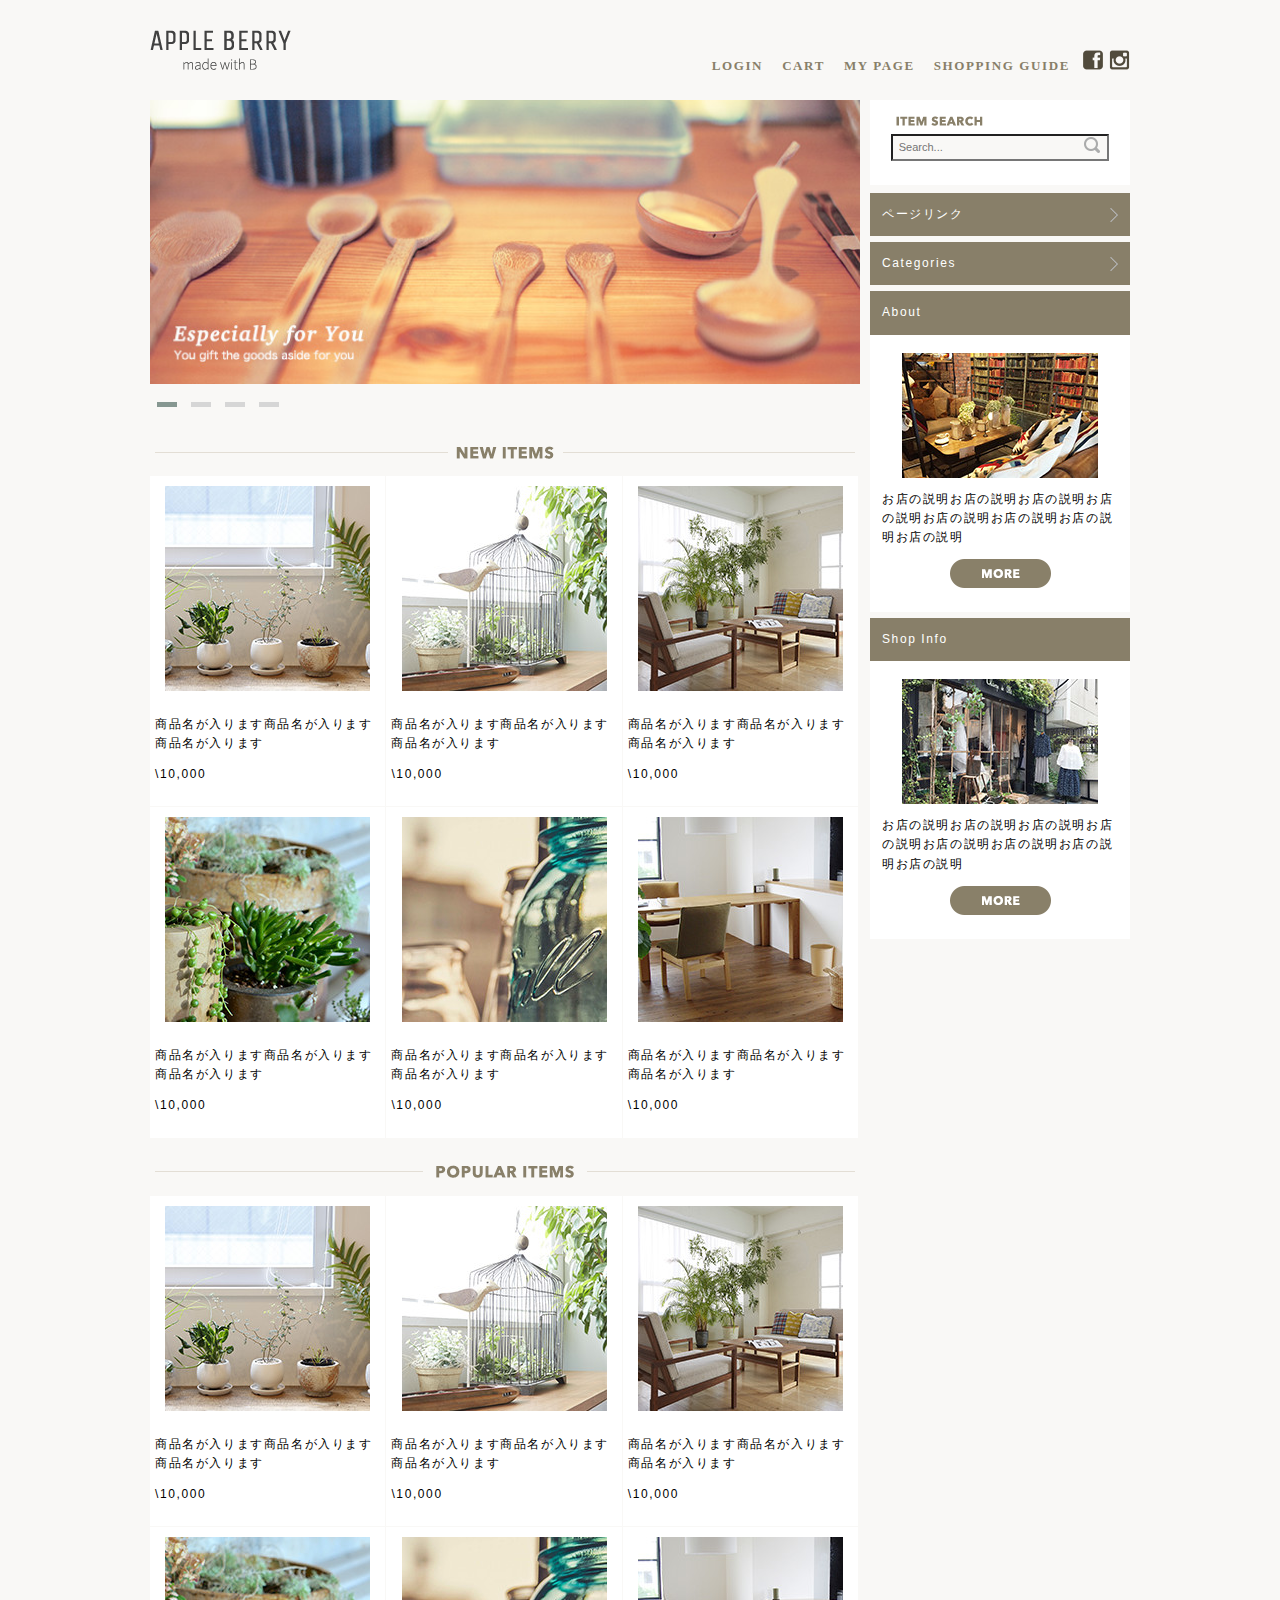
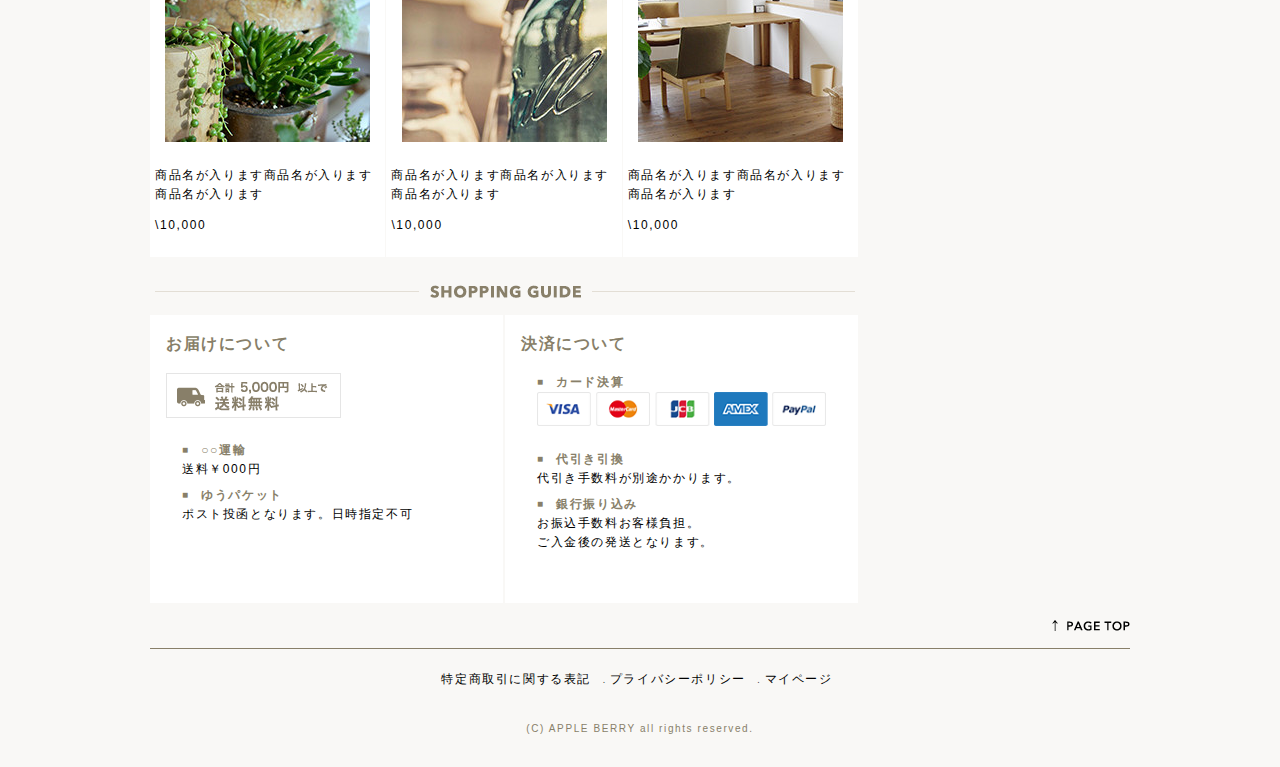
==== index.html @ 8eba0c6f "first commit" ====
<!DOCTYPE html>
<html lang="ja">

<!------------------------------------------------------------------------------------------------------------
	head
-------------------------------------------------------------------------------------------------------------->   
<head>
  <!-- Basic Page Needs
  –––––––––––––––––––––––––––––––––––––––––––––––––– -->
  <meta charset="utf-8">
  <title>Apple Berry</title>
  <meta name="description" content="">
  <meta name="author" content="ナチュラル雑貨のお店 Apple Berry">

  <!-- Mobile Specific Metas
  –––––––––––––––––––––––––––––––––––––––––––––––––– -->
  <meta name="viewport" content="width=device-width, initial-scale=1">

  <!-- CSS
  –––––––––––––––––––––––––––––––––––––––––––––––––– -->
  <link rel="stylesheet" href="stylesheets/css/normalize.css">
  <link rel="stylesheet" href="stylesheets/css/index.css">
 
  <!-- Favicon
  –––––––––––––––––––––––––––––––––––––––––––––––––– -->
  
  <!-- Owl Carousel CSS -->
  <link rel="stylesheet" href="dist/assets/owl.carousel.min.css">
  <link rel="stylesheet" href="dist/assets/owl.theme.default.min.css">
  <!-- jQuery -->
  <script type="text/javascript" src="https://ajax.googleapis.com/ajax/libs/jquery/1.10.2/jquery.min.js"></script>
  <script src="js/menutoggle.js"></script>
  <script src="js/listmenutoggle.js"></script>
  <!-- Owl Carousel JS -->
  <script src="dist/owl.carousel.min.js"></script>
  
  <!-- Owl Carouselを動作させるために追加 -->
  <script src="js/carousel.js"></script>
</head>


<!------------------------------------------------------------------------------------------------------------
	body
-------------------------------------------------------------------------------------------------------------->
<body>
    <div id ="wrapper">
      <!------------------------------------------------------------------------------------------------------------
    	header
      -------------------------------------------------------------------------------------------------------------->
      <header>
        <div class="wraphead">
            <img src="images/top/logo.png">
            <div class = "link">
                <a href=""><img src="images/top/facebook.png"></a>
                <a href=""><img src="images/top/insta.png"></a>
                <img class="menuimg" src="images/top_sp/menu_icon.png">
                
            </div>
            <div class="menu_block">
              <ul><a href="">
                  <li><a href="">LOGIN</a></li>
                  <li><a href="">CART</a></li>
                  <li><a href="">MY PAGE</a></li>
                  <li><a href="">SHOPPING GUIDE</a></li>
              </ul>
            </div>
          </div>
      </header>
      
      <!------------------------------------------------------------------------------------------------------------
    	contents
      -------------------------------------------------------------------------------------------------------------->  
      <div class="contents">
          <div class = "container">
              <!------------------------------------------------------------------------------------------------------------
    	        adv-pic
              -------------------------------------------------------------------------------------------------------------->
              <div id = "adv-pic">
                  <div class="owl-carousel owl-theme">
                    <img src="images/top/ca_banner.jpg" />
                    <img src="images/top/ca_banner.jpg" />
                    <img src="images/top/ca_banner.jpg" />
                    <img src="images/top/ca_banner.jpg" />
                  </div>
              </div>
              <!------------------------------------------------------------------------------------------------------------
    	        main
              -------------------------------------------------------------------------------------------------------------->
              <main>
                  <!--New items-->
                  <div class="main_newitems">
                      <img class="pc" src="images/top/title_newitems.png">
                      <img class="sp" src="images/top_sp/title_new_item.png">
                      <div class="itembox">
                          <img src="images/top/item_01.jpg">
                          <p>商品名が入ります商品名が入ります商品名が入ります</p>
                          <p>\10,000</p>
                      </div>
                      <div class="itembox">
                          <img src="images/top/item_02.jpg">
                          <p>商品名が入ります商品名が入ります商品名が入ります</p>
                          <p>\10,000</p>
                      </div>
                      <div class="itembox">
                          <img src="images/top/item_03.jpg">
                          <p>商品名が入ります商品名が入ります商品名が入ります</p>
                          <p>\10,000</p>
                      </div>
                      <div class="itembox">
                          <img src="images/top/item_04.jpg">
                          <p>商品名が入ります商品名が入ります商品名が入ります</p>
                          <p>\10,000</p>
                      </div>
                      <div class="itembox">
                          <img src="images/top/item_05.jpg">
                          <p>商品名が入ります商品名が入ります商品名が入ります</p>
                          <p>\10,000</p>
                      </div>
                      <div class="itembox">
                          <img src="images/top/item_06.jpg">
                          <p>商品名が入ります商品名が入ります商品名が入ります</p>
                          <p>\10,000</p>
                      </div>
                  </div>
                  
                  <!--Popular items-->
                  <div class="main_popitems">
                      <img class="pc" src="images/top/title_popular.png" />
                      <img class="sp" src="images/top_sp/title_popular.png">
                      <div class="itembox">
                          <img src="images/top/item_01.jpg">
                          <p>商品名が入ります商品名が入ります商品名が入ります</p>
                          <p>\10,000</p>
                      </div>
                      <div class="itembox">
                          <img src="images/top/item_02.jpg">
                          <p>商品名が入ります商品名が入ります商品名が入ります</p>
                          <p>\10,000</p>
                      </div>
                      <div class="itembox">
                          <img src="images/top/item_03.jpg">
                          <p>商品名が入ります商品名が入ります商品名が入ります</p>
                          <p>\10,000</p>
                      </div>
                      <div class="itembox">
                          <img src="images/top/item_04.jpg">
                          <p>商品名が入ります商品名が入ります商品名が入ります</p>
                          <p>\10,000</p>
                      </div>
                      <div class="itembox">
                          <img src="images/top/item_05.jpg">
                          <p>商品名が入ります商品名が入ります商品名が入ります</p>
                          <p>\10,000</p>
                      </div>
                      <div class="itembox">
                          <img src="images/top/item_06.jpg">
                          <p>商品名が入ります商品名が入ります商品名が入ります</p>
                          <p>\10,000</p>
                      </div>
                  </div>
                  
                  <!--shopping guide-->
                  <div class="sguide">
                      <img class="pc" src="images/top/title_guide.png" />
                      <img class="sp" src="images/top_sp/title_guide.png">
                      <div class="wrapperguidebox">
                        <div class="guidebox">
                            <h3>お届けについて</h3>
                            <img src="images/top/otodoke_banner.png"/>
                            <dl>
                              <dt>○○運輸</dt>
                              <dd>送料￥000円</dd>
                              <dt>ゆうパケット</dt>
                              <dd>ポスト投函となります。日時指定不可</dd>
                            </dl>
                        </div>
                        <div class="guidebox">
                          <h3>決済について</h3>
                          <dl>
                            <dt>カード決算</dt>
                            <dd><img src="images/top/cards.png"/></dd>
                            <dt>代引き引換</dt>
                            <dd>代引き手数料が別途かかります。</dd>
                            <dt>銀行振り込み</dt>
                            <dd>お振込手数料お客様負担。<br />ご入金後の発送となります。</dd>
                          </dl>
                        </div>
                      </div>
                  </div>
              </main>
          </div>
        　<!------------------------------------------------------------------------------------------------------------
    	    sub menu
        　-------------------------------------------------------------------------------------------------------------->
          <div id = "sidebar">
              <div class="searchwin">
                  <div class="blockimg">
                    <img src="images/top/itemserch.png">
                  </div>
                  <form action="#" method="post" name="search_engines">
                    <dl>
                      <dt><input type="search" id="itemsearch" placeholder="Search..." value="" name="itemsearch"></dt>
                      <dd><input type="image" src="images/top/search_icon.png"></dd>
                    </dl>
                  </form>  
              </div>
              <div class="sidemenu">
                <ul>
                  <li><a href="">ページリンク<img src="images/top/next_icon_gray.png"/></a></li>
                  <li>
                      <a id="submenu">Categories<img class ="button" src="images/top/next_icon_gray.png"/></a>
                      <ul id="innermenu">
                          <li><a href="#demo01">カテゴリー名<img src="images/top/next_icon_white.png"/></a></li>
                          <li><a href="#demo02">カテゴリー名<img src="images/top/next_icon_white.png"/></a></li>
                          <li><a href="#demo03">カテゴリー名<img src="images/top/next_icon_white.png"/></a></li>
                          <li><a href="#demo04">カテゴリー名<img src="images/top/next_icon_white.png"/></a></li>
                          <li><a href="#demo05">カテゴリー名<img src="images/top/next_icon_white.png"/></a></li>
                      </ul>
                  </li>
                </ul>
              </div>
              <div class="about">
                  <p class="menu">About</p>
                  <div class="wrap1">
                    <img class = "shopimg" src="images/top/about_img.jpg">
                    <p class="explain">お店の説明お店の説明お店の説明お店の説明お店の説明お店の説明お店の説明お店の説明</p>
                    <a href=""><img src="images/top/more_btn.png"></a>
                  </div>
              </div>
              <div class="info">
                  <p class="menu">Shop Info</p>
                  <div class="wrap1">
                    <img class = "shopimg" src="images/top/shopinfo_img.jpg">
                    <p class="explain">お店の説明お店の説明お店の説明お店の説明お店の説明お店の説明お店の説明お店の説明</p>
                    <a href=""><img src="images/top/more_btn.png"></a>
                  </div>
              </div>
          </div>
      </div>
      
      <!------------------------------------------------------------------------------------------------------------
    	footer
      -------------------------------------------------------------------------------------------------------------->
      <footer>
          <div class="linktotop">
            <a href=""><img src="images/top/pagetop.png"></a>
          </div>
          <div class="footerlist">
            <ul>
              <li><a href="">特定商取引に関する表記</a></li>
              <li><a href="">プライバシーポリシー</a></li>
              <li><a href="">マイページ</a></li>
            </ul>
          </div>
          <div class="copyright"> (C) APPLE BERRY all rights reserved.</div>
      </footer>
    </div>
</body>
</html>
---- stylesheets/css/index.css ----
@charset "UTF-8";
/**********************************************************************************************************************************
レイアウト定義用SASS
ページ単位のCSS定義を行う
PC-First
**********************************************************************************************************************************/
/*--------------------------------------------------------------------------------------------------------------
エンコーディング定義
--------------------------------------------------------------------------------------------------------------*/
/*--------------------------------------------------------------------------------------------------------------
システム共通定義インクルード
--------------------------------------------------------------------------------------------------------------*/
/* コンパスの基本機能を全部インポート */
/* リセット用CSSをインポート */
html, body, div, span, applet, object, iframe,
h1, h2, h3, h4, h5, h6, p, blockquote, pre,
a, abbr, acronym, address, big, cite, code,
del, dfn, em, img, ins, kbd, q, s, samp,
small, strike, strong, sub, sup, tt, var,
b, u, i, center,
dl, dt, dd, ol, ul, li,
fieldset, form, label, legend,
table, caption, tbody, tfoot, thead, tr, th, td,
article, aside, canvas, details, embed,
figure, figcaption, footer, header, hgroup,
menu, nav, output, ruby, section, summary,
time, mark, audio, video {
  margin: 0;
  padding: 0;
  border: 0;
  font: inherit;
  font-size: 100%;
  vertical-align: baseline; }

html {
  line-height: 1; }

ol, ul {
  list-style: none; }

table {
  border-collapse: collapse;
  border-spacing: 0; }

caption, th, td {
  text-align: left;
  font-weight: normal;
  vertical-align: middle; }

q, blockquote {
  quotes: none; }
  q:before, q:after, blockquote:before, blockquote:after {
    content: "";
    content: none; }

a img {
  border: none; }

article, aside, details, figcaption, figure, footer, header, hgroup, main, menu, nav, section, summary {
  display: block; }

/* 汎用定数 */
/**********************************************************************************************************************************
汎用定数定義SASS
	汎用的に使用される定数を定義したSASS

	注意事項：
		ここで定義されるものは削除してはいけない。
		本SASSは最初にインポートされる必要がある。
		ここで定義されている定数をオーバーライドすることで挙動を変更できる。

**********************************************************************************************************************************/
/*--------------------------------------------------------------------------------------------------------------
エンコーディング定義
--------------------------------------------------------------------------------------------------------------*/
/*--------------------------------------------------------------------------------------------------------------
定数定義
--------------------------------------------------------------------------------------------------------------*/
/*----------------------------------------------------------------------------------------------------------
メディア定義
----------------------------------------------------------------------------------------------------------*/
/*----------------------------------------------------------------------------------------------------------
カラー定義
----------------------------------------------------------------------------------------------------------*/
/*----------------------------------------------------------------------------------------------------------
フォント定義
----------------------------------------------------------------------------------------------------------*/
/*--------------------------------------------------------------------------------------------------------------
BASE定義
--------------------------------------------------------------------------------------------------------------*/
html {
  font-size: 62.5%;
  background-color: #f9f8f6; }

body {
  color: #000000;
  font-size: 1.6rem;
  font-family: "ヒラギノ角ゴ ProN W6", Hiragino Kaku Gothic Pro, sans-serif;
  line-height: 1.6;
  letter-spacing: 0.1em;
  background-color: #f9f8f6; }
  body #wrapper {
    max-width: 980px;
    margin: 0px auto; }

a {
  text-decoration: none;
  color: #000000; }

img {
  max-width: 100%;
  height: auto; }

@media screen and (max-width: 680px) {
  body #wrapper {
    max-width: 680px;
    margin: 0px auto; } }
/*--------------------------------------------------------------------------------------------------------------
関数定義
--------------------------------------------------------------------------------------------------------------*/
/*floatのクリア*/
/*センター配置*/
.pc {
  display: block !important;
  margin: 0 auto; }

.sp {
  display: none !important; }

@media screen and (max-width: 680px) {
  .pc {
    display: none !important; }

  .sp {
    display: block !important;
    margin: 0 auto; } }
p.btn {
  background-color: #887f69;
  padding: 0.5em 2em; }
  p.btn a {
    color: white;
    font-weight: bold;
    font-size: 1.4rem; }

.pankuzu {
  background-color: #e2ddd4;
  margin-bottom: 10px;
  padding: 0.3em 2em;
  -webkit-border-radius: 5px;
  -moz-border-radius: 5px;
  border-radius: 5px; }
  .pankuzu ul li {
    float: left; }
    .pankuzu ul li a {
      font-size: 1.1rem;
      color: #887f69; }
    .pankuzu ul li:not(:nth-child(1)):before {
      content: "/　";
      font-size: 1.1rem;
      color: #887f69; }
    .pankuzu ul li:nth-child(1) {
      list-style-image: url(../../images/list/home_icon.png); }
  .pankuzu ul:after {
    content: '';
    display: block;
    clear: both; }

table {
  border: 1px solid #e2ddd4;
  font-size: 1.2rem;
  font-weight: bold;
  color: #887f69;
  width: 100%; }
  table tr td {
    text-align: center;
    padding: 1em 0;
    border: 1px solid #e2ddd4; }
  table tr th {
    text-align: center;
    background-color: #edebe6;
    padding: 1em 0;
    border: 1px solid #e2ddd4; }

/* ヘッダー部共通レイアウト */
/* header
------------------------------------------------------------*/
header {
  height: 40px;
  margin: 30px 0;
  background-color: #f9f8f6; }
  header .img {
    float: left; }
  header .menu_block {
    float: right;
    height: 100%; }
    header .menu_block ul {
      display: inline-block;
      vertical-align: -1.4em;
      color: #887f69;
      font-weight: bold; }
      header .menu_block ul li {
        display: inline-block; }
        header .menu_block ul li a {
          font-size: 1.3rem;
          font-family: 'arial black';
          color: #887f69;
          padding-right: 1em; }
  header .link {
    float: right; }
    header .link img {
      vertical-align: -1.4em; }
      header .link img.menuimg {
        display: none; }
  header:after {
    content: '';
    display: block;
    clear: both; }

@media screen and (max-width: 680px) {
  header .wraphead {
    text-align: center; }
    header .wraphead .menu_block {
      display: none;
      float: none;
      height: auto; }
      header .wraphead .menu_block ul {
        vertical-align: 0;
        z-index: 100;
        width: 180px;
        position: absolute;
        top: 110px;
        right: 1%;
        border: 1px solid #eee;
        background: #ffffff; }
        header .wraphead .menu_block ul li {
          display: block;
          text-align: left;
          padding-left: 1em; }
          header .wraphead .menu_block ul li a {
            padding-right: 0; }
    header .wraphead .link {
      float: none; }
      header .wraphead .link img {
        vertical-align: 0; }
        header .wraphead .link img.menuimg {
          display: inline;
          max-width: 20px;
          height: auto; } }
/* フッター部共通レイアウト */
/* footer
------------------------------------------------------------*/
footer {
  margin: 10px auto; }
  footer .linktotop {
    text-align: right;
    padding-bottom: 0.6em;
    border-bottom: solid 1px #887f69; }
  footer .footerlist {
    text-align: center;
    margin-top: 1.0em; }
    footer .footerlist ul {
      width: 100%; }
      footer .footerlist ul li {
        display: inline-block;
        padding-right: 0.5em;
        font-size: 1.2rem; }
        footer .footerlist ul li:not(:nth-child(1)):before {
          font-size: 0.2em;
          content: "●　"; }
  footer .copyright {
    text-align: center;
    margin: 3em 0;
    font-size: 1.0rem;
    color: #887f69; }

@media screen and (max-width: 680px) {
  footer .linktotop {
    text-align: center; } }
/* サイドバー共通レイアウト */
/* sidebar
------------------------------------------------------------*/
#sidebar {
  width: 260px;
  float: right; }
  #sidebar .searchwin {
    background-color: #ffffff;
    width: 100%;
    padding-top: 0.5em;
    padding-bottom: 1.5em;
    margin-bottom: 0.5em; }
    #sidebar .searchwin .blockimg {
      width: 80%;
      margin: 0 auto; }
    #sidebar .searchwin form {
      width: 100%; }
      #sidebar .searchwin form dl {
        position: relative; }
        #sidebar .searchwin form dl dt input {
          display: block;
          width: 80%;
          background-color: #f9f8f6;
          margin: 0 auto;
          font-size: 1.1rem;
          padding: 0.5em 0;
          padding-left: 0.5em; }
        #sidebar .searchwin form dl dd input {
          position: absolute;
          right: 30px;
          bottom: 8px; }
  #sidebar .sidemenu {
    margin-bottom: 0.4em; }
    #sidebar .sidemenu ul li a {
      display: block;
      margin-bottom: 0.5em;
      padding: 1em;
      background-color: #887f69;
      font-size: 1.2rem;
      color: #ffffff; }
      #sidebar .sidemenu ul li a.menu1 {
        margin-bottom: 0; }
      #sidebar .sidemenu ul li a img {
        float: right;
        padding-top: 0.25em; }
    #sidebar .sidemenu ul li ul#innermenu {
      display: none; }
      #sidebar .sidemenu ul li ul#innermenu li a {
        color: #000000;
        background-color: #ffffff;
        display: block;
        margin-bottom: 0.5em;
        padding: 1em;
        margin-bottom: 1px; }
  #sidebar .about, #sidebar .info {
    background-color: #ffffff;
    font-size: 1.2rem;
    color: #ffffff;
    margin-bottom: 0.5em; }
    #sidebar .about .wrap1, #sidebar .info .wrap1 {
      display: block;
      margin-bottom: 0.5em;
      padding: 1em; }
      #sidebar .about .wrap1 img, #sidebar .info .wrap1 img {
        display: block;
        margin-left: auto;
        margin-right: auto; }
      #sidebar .about .wrap1 .explain, #sidebar .info .wrap1 .explain {
        margin: 1em 0;
        color: #000000; }
    #sidebar .about .menu, #sidebar .info .menu {
      display: block;
      margin-bottom: 0.5em;
      padding: 1em;
      background-color: #887f69; }
    #sidebar .about a img, #sidebar .info a img {
      margin-bottom: 1em; }

@media screen and (max-width: 680px) {
  #sidebar {
    width: 100%;
    float: none; }
    #sidebar .searchwin {
      margin-bottom: 1.5em; }
      #sidebar .searchwin form dl dd input {
        position: absolute;
        right: 50px;
        bottom: 8px; }
    #sidebar .about .wrap1 img.shopimg, #sidebar .info .wrap1 img.shopimg {
      padding-right: 0.8em;
      float: left; }
    #sidebar .about .wrap1 .explain, #sidebar .info .wrap1 .explain {
      margin: 0;
      margin-bottom: 0.5em; }
    #sidebar .about .wrap1:after, #sidebar .info .wrap1:after {
      content: '';
      display: block;
      clear: both; }
    #sidebar .info .wrap1 img.shopimg {
      padding-right: 0.8em;
      float: left; }
    #sidebar .info .wrap1 .explain {
      margin: 0;
      margin-bottom: 0.5em; }
    #sidebar .info .wrap1:after {
      content: '';
      display: block;
      clear: both; } }
/* ショッピングガイドレイアウト */
/* ショッピングガイド
------------------------------------------------------------*/
.sguide img {
  margin-bottom: 1.0em; }
.sguide .wrapperguidebox {
  height: 18em; }
  .sguide .wrapperguidebox .guidebox {
    height: 100%;
    float: left;
    border-right: #f9f8f6 solid 2px;
    background-color: #ffffff;
    width: 50%;
    text-align: left;
    padding: 1em; }
    .sguide .wrapperguidebox .guidebox h3 {
      color: #887f69;
      margin-bottom: 1em;
      font-weight: bold; }
    .sguide .wrapperguidebox .guidebox dl {
      padding: 0 1em; }
      .sguide .wrapperguidebox .guidebox dl dt {
        color: #887f69;
        font-size: 1.2rem;
        font-weight: bold; }
        .sguide .wrapperguidebox .guidebox dl dt:before {
          font-size: 1rem;
          content: "■　";
          position: relative;
          top: -0.1rem; }
      .sguide .wrapperguidebox .guidebox dl dd {
        font-size: 1.2rem;
        margin-bottom: 0.5em; }

@media screen and (max-width: 680px) {
  .sguide .wrapperguidebox {
    height: 100%; }
    .sguide .wrapperguidebox .guidebox {
      float: none;
      border-right: #f9f8f6 solid 0px;
      width: 100%;
      margin-bottom: 0.5em; } }
/* コンテンツ部骨組み */
/* contents
------------------------------------------------------------*/
.contents {
  margin: 10px auto; }
  .contents:after {
    content: '';
    display: block;
    clear: both; }
  .contents .container {
    float: left;
    width: 100%;
    margin-right: -300px;
    padding-right: 270px;
    /* main contents
    ------------------------------------------------------------*/ }
    .contents .container main {
      width: 100%;
      margin-right: 10px;
      text-align: center; }

@media screen and (max-width: 680px) {
  .contents {
    margin: 10px 10px; }
    .contents .container {
      margin-right: 0;
      padding-right: 0; } }
/* Google Font をインポート
@import url(//fonts.googleapis.com/css?family=Abel);*/
/*--------------------------------------------------------------------------------------------------------------
全適用定義
	プリンターを含む全てで適用される定義を記述。
--------------------------------------------------------------------------------------------------------------*/
*, *:before, *:after {
  box-sizing: border-box; }

/*----------------------------------------------------------------------------------------------------------
トップページ定義
----------------------------------------------------------------------------------------------------------*/
body #wrapper {
  /* header
  ------------------------------------------------------------*/
  /* contents
  ------------------------------------------------------------*/
  /* footer
  ------------------------------------------------------------*/ }
  body #wrapper .contents {
    /* sidebar
    ------------------------------------------------------------*/ }
    body #wrapper .contents .container {
      /* main contents
      ------------------------------------------------------------*/
      /* ショッピングガイド
      ------------------------------------------------------------*/ }
      body #wrapper .contents .container #adv-pic {
        margin: 0px auto; }
        body #wrapper .contents .container #adv-pic ul li {
          float: left;
          padding-right: 1em; }
        body #wrapper .contents .container #adv-pic ul:after {
          content: '';
          display: block;
          clear: both; }
        body #wrapper .contents .container #adv-pic .owl-dots {
          float: left;
          margin-top: 10px; }
          body #wrapper .contents .container #adv-pic .owl-dots span {
            width: 20px;
            height: 5px;
            border-radius: 0px; }
        body #wrapper .contents .container #adv-pic:after {
          content: '';
          display: block;
          clear: both; }
      body #wrapper .contents .container main {
        background-color: #f9f8f6; }
        body #wrapper .contents .container main .main_newitems, body #wrapper .contents .container main .main_popitems {
          margin: 1.6em 0; }
          body #wrapper .contents .container main .main_newitems img, body #wrapper .contents .container main .main_popitems img {
            margin-bottom: 1.0em; }
          body #wrapper .contents .container main .main_newitems .itembox, body #wrapper .contents .container main .main_popitems .itembox {
            float: left;
            width: 33.3%;
            background-color: #ffffff;
            border-right: #f9f8f6 solid 1px;
            border-bottom: #f9f8f6 solid 1px;
            padding: 10px 5px; }
            body #wrapper .contents .container main .main_newitems .itembox p, body #wrapper .contents .container main .main_popitems .itembox p {
              font-size: 1.2rem;
              text-align: left;
              padding-bottom: 1em; }
          body #wrapper .contents .container main .main_newitems:after, body #wrapper .contents .container main .main_popitems:after {
            content: '';
            display: block;
            clear: both; }

/*----------------------------------------------------------------------------------------------------------
その他の定義
----------------------------------------------------------------------------------------------------------*/
/*----------------------------------------------------------------------------------------------------------
Ratina専用定義
	画像や特殊文字を実装する場合にRatina用の設定を行う。
----------------------------------------------------------------------------------------------------------*/
/*--------------------------------------------------------------------------------------------------------------
スマートフォン専用定義
	注意事項：
		プリンター等のディスプレイ以外には適用されない。
--------------------------------------------------------------------------------------------------------------*/
@media screen and (max-width: 680px) {
  body #wrapper {
    /* header
    ------------------------------------------------------------*/
    /* contents
    ------------------------------------------------------------*/
    /* footer
    ------------------------------------------------------------*/ }
    body #wrapper .contents {
      /* sidebar
      ------------------------------------------------------------*/ }
      body #wrapper .contents .container {
        /* main contents
        ------------------------------------------------------------*/
        /* ショッピングガイド
        ------------------------------------------------------------*/ }
        body #wrapper .contents .container #adv-pic {
          margin: 10px auto; }
        body #wrapper .contents .container main .main_newitems .itembox, body #wrapper .contents .container main .main_popitems .itembox {
          width: 50%; }
        body #wrapper .contents .container main .main_popitems .itembox {
          width: 50%; }

  /*----------------------------------------------------------------------------------------------------------
  Ratina専用定義
  	画像や特殊文字を実装する場合にRatina用の設定を行う。
  ----------------------------------------------------------------------------------------------------------*/ }

/*# sourceMappingURL=index.css.map */
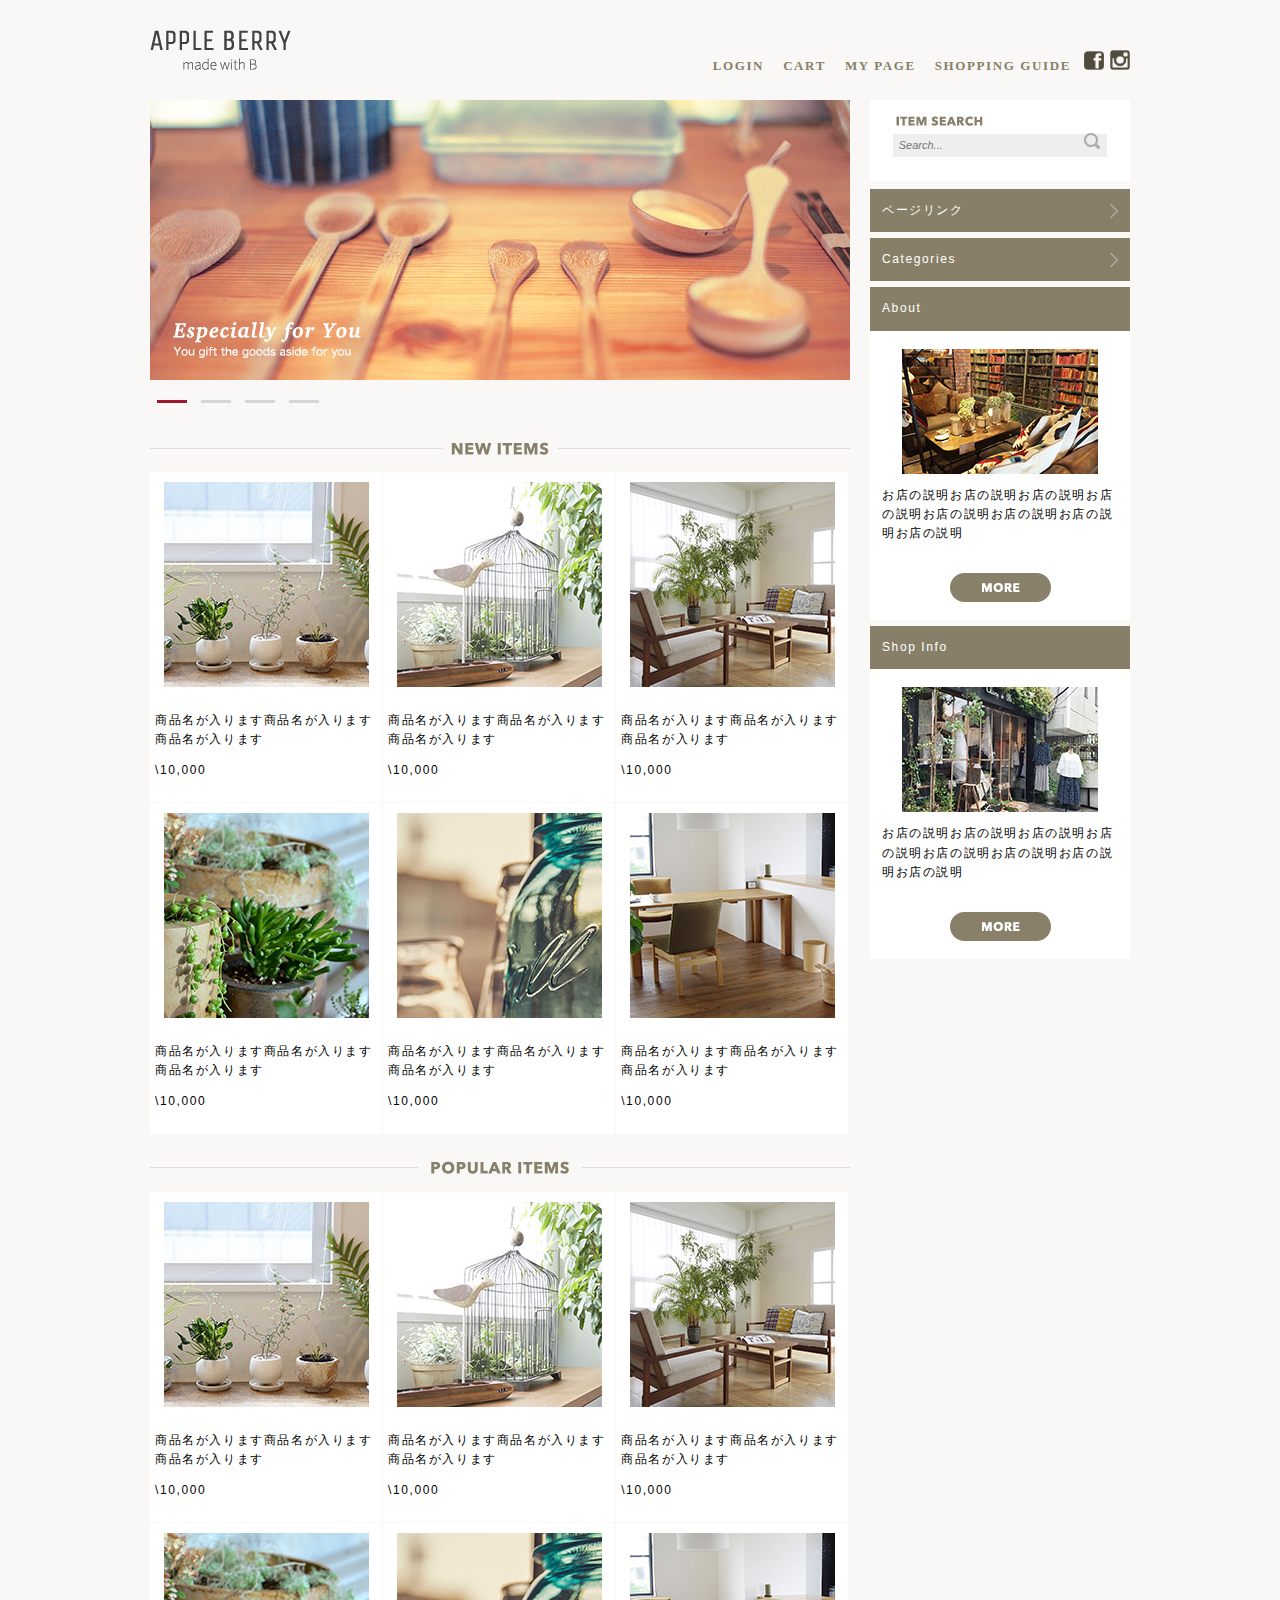
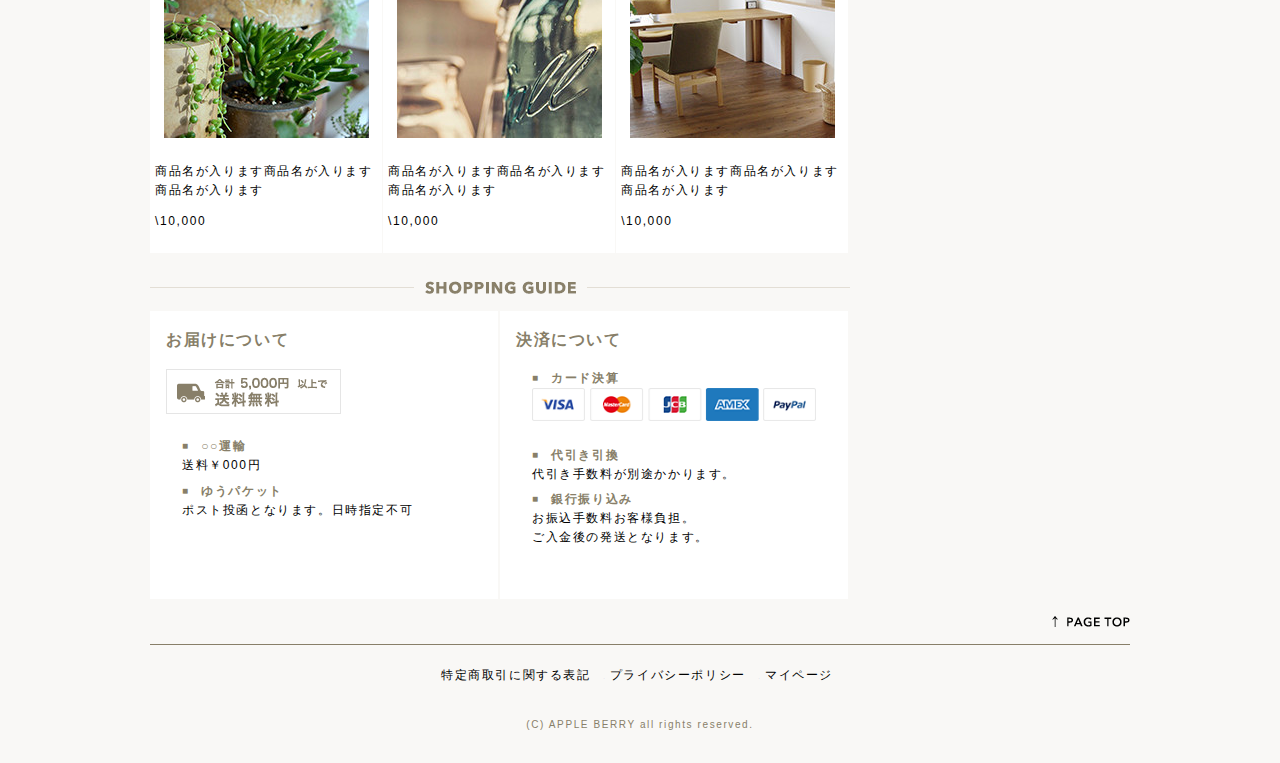
==== commit 776da954: "3td commit" ====
--- a/index.html
+++ b/index.html
@@ -49,15 +49,15 @@
       -------------------------------------------------------------------------------------------------------------->
       <header>
         <div class="wraphead">
-            <img src="images/top/logo.png">
+            <img src="images/top/logo.png" alt="">
             <div class = "link">
-                <a href=""><img src="images/top/facebook.png"></a>
-                <a href=""><img src="images/top/insta.png"></a>
-                <img class="menuimg" src="images/top_sp/menu_icon.png">
+                <a href=""><img src="images/top_sp/fb@2x.png" alt=""></a>
+                <a href=""><img src="images/top_sp/insta@2x.png" alt=""></a>
+                <img class="menuimg" src="images/top_sp/menu_icon@2x.png" alt=""> 
                 
             </div>
             <div class="menu_block">
-              <ul><a href="">
+              <ul>
                   <li><a href="">LOGIN</a></li>
                   <li><a href="">CART</a></li>
                   <li><a href="">MY PAGE</a></li>
@@ -77,10 +77,10 @@
               -------------------------------------------------------------------------------------------------------------->
               <div id = "adv-pic">
                   <div class="owl-carousel owl-theme">
-                    <img src="images/top/ca_banner.jpg" />
-                    <img src="images/top/ca_banner.jpg" />
-                    <img src="images/top/ca_banner.jpg" />
-                    <img src="images/top/ca_banner.jpg" />
+                    <img src="images/top/ca_banner.jpg"  alt=""/>
+                    <img src="images/top/ca_banner.jpg"  alt=""/>
+                    <img src="images/top/ca_banner.jpg"  alt=""/>
+                    <img src="images/top/ca_banner.jpg"  alt=""/>
                   </div>
               </div>
               <!------------------------------------------------------------------------------------------------------------
@@ -89,35 +89,35 @@
               <main>
                   <!--New items-->
                   <div class="main_newitems">
-                      <img class="pc" src="images/top/title_newitems.png">
-                      <img class="sp" src="images/top_sp/title_new_item.png">
-                      <div class="itembox">
-                          <img src="images/top/item_01.jpg">
-                          <p>商品名が入ります商品名が入ります商品名が入ります</p>
-                          <p>\10,000</p>
-                      </div>
-                      <div class="itembox">
-                          <img src="images/top/item_02.jpg">
-                          <p>商品名が入ります商品名が入ります商品名が入ります</p>
-                          <p>\10,000</p>
-                      </div>
-                      <div class="itembox">
-                          <img src="images/top/item_03.jpg">
-                          <p>商品名が入ります商品名が入ります商品名が入ります</p>
-                          <p>\10,000</p>
-                      </div>
-                      <div class="itembox">
-                          <img src="images/top/item_04.jpg">
-                          <p>商品名が入ります商品名が入ります商品名が入ります</p>
-                          <p>\10,000</p>
-                      </div>
-                      <div class="itembox">
-                          <img src="images/top/item_05.jpg">
-                          <p>商品名が入ります商品名が入ります商品名が入ります</p>
-                          <p>\10,000</p>
-                      </div>
-                      <div class="itembox">
-                          <img src="images/top/item_06.jpg">
+                      <img class="pc" src="images/top/title_newitems.png" alt="">
+                      <img class="sp" src="images/top_sp/title_new_item.png" alt="">
+                      <div class="itembox">
+                          <img src="images/top/item_01.jpg" alt="">
+                          <p>商品名が入ります商品名が入ります商品名が入ります</p>
+                          <p>\10,000</p>
+                      </div>
+                      <div class="itembox">
+                          <img src="images/top/item_02.jpg" alt="">
+                          <p>商品名が入ります商品名が入ります商品名が入ります</p>
+                          <p>\10,000</p>
+                      </div>
+                      <div class="itembox">
+                          <img src="images/top/item_03.jpg" alt="">
+                          <p>商品名が入ります商品名が入ります商品名が入ります</p>
+                          <p>\10,000</p>
+                      </div>
+                      <div class="itembox">
+                          <img src="images/top/item_04.jpg" alt="">
+                          <p>商品名が入ります商品名が入ります商品名が入ります</p>
+                          <p>\10,000</p>
+                      </div>
+                      <div class="itembox">
+                          <img src="images/top/item_05.jpg" alt="">
+                          <p>商品名が入ります商品名が入ります商品名が入ります</p>
+                          <p>\10,000</p>
+                      </div>
+                      <div class="itembox">
+                          <img src="images/top/item_06.jpg" alt="">
                           <p>商品名が入ります商品名が入ります商品名が入ります</p>
                           <p>\10,000</p>
                       </div>
@@ -125,35 +125,35 @@
                   
                   <!--Popular items-->
                   <div class="main_popitems">
-                      <img class="pc" src="images/top/title_popular.png" />
-                      <img class="sp" src="images/top_sp/title_popular.png">
-                      <div class="itembox">
-                          <img src="images/top/item_01.jpg">
-                          <p>商品名が入ります商品名が入ります商品名が入ります</p>
-                          <p>\10,000</p>
-                      </div>
-                      <div class="itembox">
-                          <img src="images/top/item_02.jpg">
-                          <p>商品名が入ります商品名が入ります商品名が入ります</p>
-                          <p>\10,000</p>
-                      </div>
-                      <div class="itembox">
-                          <img src="images/top/item_03.jpg">
-                          <p>商品名が入ります商品名が入ります商品名が入ります</p>
-                          <p>\10,000</p>
-                      </div>
-                      <div class="itembox">
-                          <img src="images/top/item_04.jpg">
-                          <p>商品名が入ります商品名が入ります商品名が入ります</p>
-                          <p>\10,000</p>
-                      </div>
-                      <div class="itembox">
-                          <img src="images/top/item_05.jpg">
-                          <p>商品名が入ります商品名が入ります商品名が入ります</p>
-                          <p>\10,000</p>
-                      </div>
-                      <div class="itembox">
-                          <img src="images/top/item_06.jpg">
+                      <img class="pc" src="images/top/title_popular.png"  alt=""/>
+                      <img class="sp" src="images/top_sp/title_popular.png" alt="">
+                      <div class="itembox">
+                          <img src="images/top/item_01.jpg" alt="">
+                          <p>商品名が入ります商品名が入ります商品名が入ります</p>
+                          <p>\10,000</p>
+                      </div>
+                      <div class="itembox">
+                          <img src="images/top/item_02.jpg" alt="">
+                          <p>商品名が入ります商品名が入ります商品名が入ります</p>
+                          <p>\10,000</p>
+                      </div>
+                      <div class="itembox">
+                          <img src="images/top/item_03.jpg" alt="">
+                          <p>商品名が入ります商品名が入ります商品名が入ります</p>
+                          <p>\10,000</p>
+                      </div>
+                      <div class="itembox">
+                          <img src="images/top/item_04.jpg" alt="">
+                          <p>商品名が入ります商品名が入ります商品名が入ります</p>
+                          <p>\10,000</p>
+                      </div>
+                      <div class="itembox">
+                          <img src="images/top/item_05.jpg" alt="">
+                          <p>商品名が入ります商品名が入ります商品名が入ります</p>
+                          <p>\10,000</p>
+                      </div>
+                      <div class="itembox">
+                          <img src="images/top/item_06.jpg" alt="">
                           <p>商品名が入ります商品名が入ります商品名が入ります</p>
                           <p>\10,000</p>
                       </div>
@@ -161,12 +161,12 @@
                   
                   <!--shopping guide-->
                   <div class="sguide">
-                      <img class="pc" src="images/top/title_guide.png" />
-                      <img class="sp" src="images/top_sp/title_guide.png">
+                      <img class="pc" src="images/top/title_guide.png"  alt=""/>
+                      <img class="sp" src="images/top_sp/title_guide.png" alt="">
                       <div class="wrapperguidebox">
                         <div class="guidebox">
                             <h3>お届けについて</h3>
-                            <img src="images/top/otodoke_banner.png"/>
+                            <img src="images/top/otodoke_banner.png" alt=""/>
                             <dl>
                               <dt>○○運輸</dt>
                               <dd>送料￥000円</dd>
@@ -178,7 +178,7 @@
                           <h3>決済について</h3>
                           <dl>
                             <dt>カード決算</dt>
-                            <dd><img src="images/top/cards.png"/></dd>
+                            <dd><img src="images/top/cards.png" alt=""/></dd>
                             <dt>代引き引換</dt>
                             <dd>代引き手数料が別途かかります。</dd>
                             <dt>銀行振り込み</dt>
@@ -195,26 +195,26 @@
           <div id = "sidebar">
               <div class="searchwin">
                   <div class="blockimg">
-                    <img src="images/top/itemserch.png">
+                    <img src="images/top/itemserch.png" alt="">
                   </div>
                   <form action="#" method="post" name="search_engines">
                     <dl>
                       <dt><input type="search" id="itemsearch" placeholder="Search..." value="" name="itemsearch"></dt>
-                      <dd><input type="image" src="images/top/search_icon.png"></dd>
+                      <dd><input type="image" src="images/top/search_icon.png" alt="image"></dd>
                     </dl>
                   </form>  
               </div>
               <div class="sidemenu">
                 <ul>
-                  <li><a href="">ページリンク<img src="images/top/next_icon_gray.png"/></a></li>
+                  <li><a href="">ページリンク<img src="images/top/next_icon_gray.png" alt=""></a></li>
                   <li>
-                      <a id="submenu">Categories<img class ="button" src="images/top/next_icon_gray.png"/></a>
+                      <a id="submenu">Categories<img class ="button" src="images/top/next_icon_gray.png" alt=""/></a>
                       <ul id="innermenu">
-                          <li><a href="#demo01">カテゴリー名<img src="images/top/next_icon_white.png"/></a></li>
-                          <li><a href="#demo02">カテゴリー名<img src="images/top/next_icon_white.png"/></a></li>
-                          <li><a href="#demo03">カテゴリー名<img src="images/top/next_icon_white.png"/></a></li>
-                          <li><a href="#demo04">カテゴリー名<img src="images/top/next_icon_white.png"/></a></li>
-                          <li><a href="#demo05">カテゴリー名<img src="images/top/next_icon_white.png"/></a></li>
+                          <li><a href="#demo01">カテゴリー名<img src="images/top/next_icon_white.png" alt=""/></a></li>
+                          <li><a href="#demo02">カテゴリー名<img src="images/top/next_icon_white.png" alt=""/></a></li>
+                          <li><a href="#demo03">カテゴリー名<img src="images/top/next_icon_white.png" alt=""/></a></li>
+                          <li><a href="#demo04">カテゴリー名<img src="images/top/next_icon_white.png" alt=""/></a></li>
+                          <li><a href="#demo05">カテゴリー名<img src="images/top/next_icon_white.png" alt=""/></a></li>
                       </ul>
                   </li>
                 </ul>
@@ -222,17 +222,21 @@
               <div class="about">
                   <p class="menu">About</p>
                   <div class="wrap1">
-                    <img class = "shopimg" src="images/top/about_img.jpg">
+                    <img class = "shopimg" src="images/top/about_img.jpg" alt="">
                     <p class="explain">お店の説明お店の説明お店の説明お店の説明お店の説明お店の説明お店の説明お店の説明</p>
-                    <a href=""><img src="images/top/more_btn.png"></a>
+                  </div>
+                  <div class="wrap2">
+                    <a href=""><img src="images/top/more_btn.png"  alt=""></a>
                   </div>
               </div>
               <div class="info">
                   <p class="menu">Shop Info</p>
                   <div class="wrap1">
-                    <img class = "shopimg" src="images/top/shopinfo_img.jpg">
+                    <img class = "shopimg" src="images/top/shopinfo_img.jpg" alt="">
                     <p class="explain">お店の説明お店の説明お店の説明お店の説明お店の説明お店の説明お店の説明お店の説明</p>
-                    <a href=""><img src="images/top/more_btn.png"></a>
+                  </div>
+                  <div class="wrap2">
+                    <a href=""><img src="images/top/more_btn.png" alt=""></a>
                   </div>
               </div>
           </div>
@@ -243,7 +247,7 @@
       -------------------------------------------------------------------------------------------------------------->
       <footer>
           <div class="linktotop">
-            <a href=""><img src="images/top/pagetop.png"></a>
+            <a href=""><img src="images/top/pagetop.png" alt=""></a>
           </div>
           <div class="footerlist">
             <ul>
--- a/stylesheets/css/index.css
+++ b/stylesheets/css/index.css
@@ -145,7 +145,7 @@
 .pankuzu {
   background-color: #e2ddd4;
   margin-bottom: 10px;
-  padding: 0.3em 2em;
+  padding: 0.2em 2em;
   -webkit-border-radius: 5px;
   -moz-border-radius: 5px;
   border-radius: 5px; }
@@ -155,7 +155,7 @@
       font-size: 1.1rem;
       color: #887f69; }
     .pankuzu ul li:not(:nth-child(1)):before {
-      content: "/　";
+      content: "　/　";
       font-size: 1.1rem;
       color: #887f69; }
     .pankuzu ul li:nth-child(1) {
@@ -175,11 +175,16 @@
     text-align: center;
     padding: 1em 0;
     border: 1px solid #e2ddd4; }
+    table tr td.tdleft {
+      text-align: left;
+      padding-left: 1em; }
   table tr th {
     text-align: center;
     background-color: #edebe6;
     padding: 1em 0;
     border: 1px solid #e2ddd4; }
+    table tr th.habahiro {
+      width: 33%; }
 
 /* ヘッダー部共通レイアウト */
 /* header
@@ -208,7 +213,8 @@
   header .link {
     float: right; }
     header .link img {
-      vertical-align: -1.4em; }
+      vertical-align: -1.4em;
+      max-width: 20px; }
       header .link img.menuimg {
         display: none; }
   header:after {
@@ -217,35 +223,37 @@
     clear: both; }
 
 @media screen and (max-width: 680px) {
-  header .wraphead {
-    text-align: center; }
-    header .wraphead .menu_block {
-      display: none;
-      float: none;
-      height: auto; }
-      header .wraphead .menu_block ul {
-        vertical-align: 0;
-        z-index: 100;
-        width: 180px;
-        position: absolute;
-        top: 110px;
-        right: 1%;
-        border: 1px solid #eee;
-        background: #ffffff; }
-        header .wraphead .menu_block ul li {
-          display: block;
-          text-align: left;
-          padding-left: 1em; }
-          header .wraphead .menu_block ul li a {
-            padding-right: 0; }
-    header .wraphead .link {
-      float: none; }
-      header .wraphead .link img {
-        vertical-align: 0; }
-        header .wraphead .link img.menuimg {
-          display: inline;
-          max-width: 20px;
-          height: auto; } }
+  header {
+    height: 80px; }
+    header .wraphead {
+      text-align: center; }
+      header .wraphead .menu_block {
+        display: none;
+        float: none;
+        height: auto; }
+        header .wraphead .menu_block ul {
+          vertical-align: 0;
+          z-index: 100;
+          width: 180px;
+          position: absolute;
+          top: 110px;
+          right: 1%;
+          border: 1px solid #eee;
+          background: #ffffff; }
+          header .wraphead .menu_block ul li {
+            display: block;
+            text-align: left;
+            padding-left: 1em; }
+            header .wraphead .menu_block ul li a {
+              padding-right: 0; }
+      header .wraphead .link {
+        float: none; }
+        header .wraphead .link img {
+          vertical-align: 0;
+          max-width: 40px; }
+          header .wraphead .link img.menuimg {
+            display: inline;
+            height: auto; } }
 /* フッター部共通レイアウト */
 /* footer
 ------------------------------------------------------------*/
@@ -266,7 +274,7 @@
         font-size: 1.2rem; }
         footer .footerlist ul li:not(:nth-child(1)):before {
           font-size: 0.2em;
-          content: "●　"; }
+          content: "・　"; }
   footer .copyright {
     text-align: center;
     margin: 3em 0;
@@ -298,11 +306,14 @@
         #sidebar .searchwin form dl dt input {
           display: block;
           width: 80%;
-          background-color: #f9f8f6;
+          background-color: #eeeeee;
           margin: 0 auto;
           font-size: 1.1rem;
+          font-style: oblique;
+          color: #cecece;
           padding: 0.5em 0;
-          padding-left: 0.5em; }
+          padding-left: 0.5em;
+          border: none; }
         #sidebar .searchwin form dl dd input {
           position: absolute;
           right: 30px;
@@ -346,6 +357,8 @@
       #sidebar .about .wrap1 .explain, #sidebar .info .wrap1 .explain {
         margin: 1em 0;
         color: #000000; }
+    #sidebar .about .wrap2, #sidebar .info .wrap2 {
+      text-align: center; }
     #sidebar .about .menu, #sidebar .info .menu {
       display: block;
       margin-bottom: 0.5em;
@@ -364,26 +377,34 @@
         position: absolute;
         right: 50px;
         bottom: 8px; }
-    #sidebar .about .wrap1 img.shopimg, #sidebar .info .wrap1 img.shopimg {
-      padding-right: 0.8em;
-      float: left; }
-    #sidebar .about .wrap1 .explain, #sidebar .info .wrap1 .explain {
-      margin: 0;
-      margin-bottom: 0.5em; }
-    #sidebar .about .wrap1:after, #sidebar .info .wrap1:after {
-      content: '';
-      display: block;
-      clear: both; }
-    #sidebar .info .wrap1 img.shopimg {
-      padding-right: 0.8em;
-      float: left; }
-    #sidebar .info .wrap1 .explain {
-      margin: 0;
-      margin-bottom: 0.5em; }
-    #sidebar .info .wrap1:after {
-      content: '';
-      display: block;
-      clear: both; } }
+    #sidebar .about .wrap1, #sidebar .info .wrap1 {
+      margin-bottom: 0;
+      padding-bottom: 0; }
+      #sidebar .about .wrap1 img.shopimg, #sidebar .info .wrap1 img.shopimg {
+        padding-right: 0.8em;
+        float: left; }
+      #sidebar .about .wrap1 .explain, #sidebar .info .wrap1 .explain {
+        margin: 0;
+        margin-bottom: 0.5em; }
+      #sidebar .about .wrap1:after, #sidebar .info .wrap1:after {
+        content: '';
+        display: block;
+        clear: both; }
+    #sidebar .about .wrap2, #sidebar .info .wrap2 {
+      padding-left: 40%; }
+    #sidebar .info .wrap1 {
+      margin-bottom: 0;
+      padding-bottom: 0; }
+      #sidebar .info .wrap1 img.shopimg {
+        padding-right: 0.8em;
+        float: left; }
+      #sidebar .info .wrap1 .explain {
+        margin: 0;
+        margin-bottom: 0.5em; }
+      #sidebar .info .wrap1:after {
+        content: '';
+        display: block;
+        clear: both; } }
 /* ショッピングガイドレイアウト */
 /* ショッピングガイド
 ------------------------------------------------------------*/
@@ -439,7 +460,7 @@
     float: left;
     width: 100%;
     margin-right: -300px;
-    padding-right: 270px;
+    padding-right: 280px;
     /* main contents
     ------------------------------------------------------------*/ }
     .contents .container main {
@@ -493,9 +514,11 @@
           float: left;
           margin-top: 10px; }
           body #wrapper .contents .container #adv-pic .owl-dots span {
-            width: 20px;
-            height: 5px;
+            width: 30px;
+            height: 3px;
             border-radius: 0px; }
+          body #wrapper .contents .container #adv-pic .owl-dots .active span {
+            background-color: #9d1a2d; }
         body #wrapper .contents .container #adv-pic:after {
           content: '';
           display: block;
